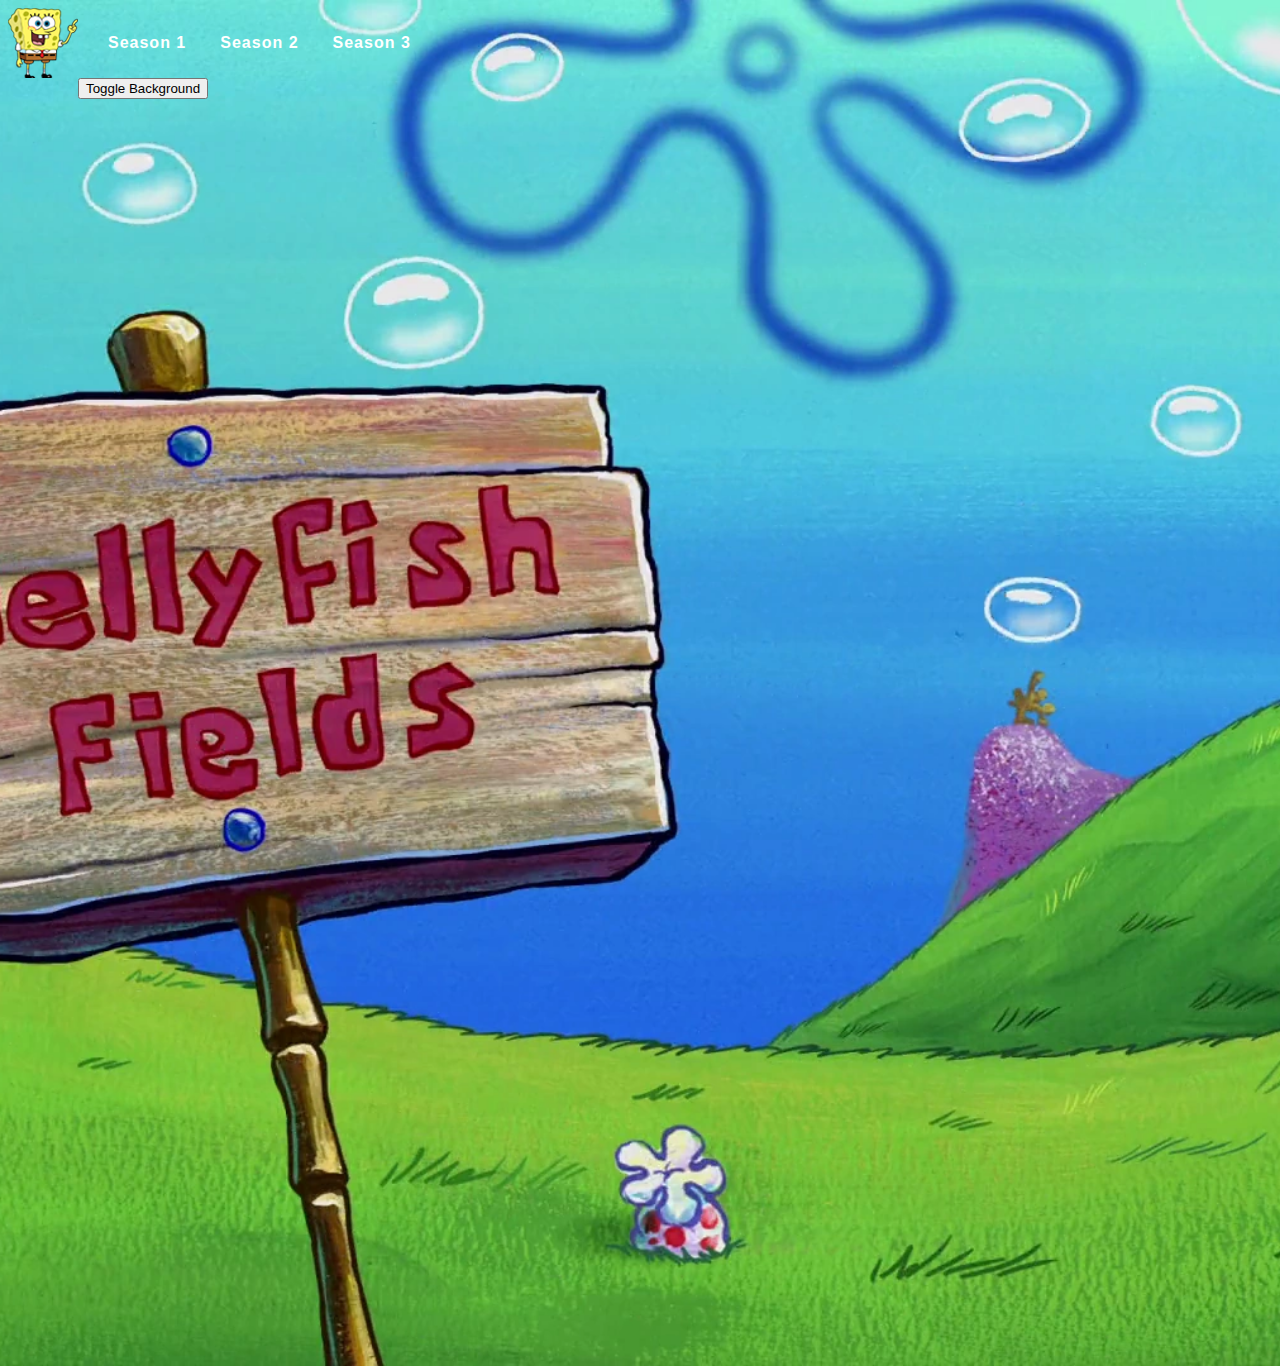
==== index.html @ 31407a03 "s" ====
<!DOCTYPE html>
<html>
    <head>
        <title>
            Nikita's website about Spongebob
        </title>
        <link rel="stylesheet" type="text/css" href="style.css">
    </head>
    <body>
        <header>
            <a class="logo" href="#"><img src="img/logo.png"></a>
            <ul class="main-nav">
                <li><a href="season1.html"><b>Season 1</b></a></li>
                <li><a href="season2.html"><b>Season 2</b></a></li>
                <li><a href="season3.html"><b>Season 3</b></a></li>
            </ul>
        </header>
        <button onclick="toggleBackground()">Toggle Background</button>

        <script src="script.js"></script>
    </body>
</html>
---- style.css ----
header {
    width: 100%;
    height: 70px;
    position: relative;
  
  }

header .logo {
    float: left;
  }


header .main-nav {
  height: 70px;
  float: left;
  margin: 0;
  padding: 0px 15px;
  line-height: 70px;
}

header .main-nav li {
    list-style-type: none;
    display: inline-block;
  }

header .main-nav li a {
  color: white;
  text-decoration: none;
  font-family: Arial, Helvetica, sans-serif;
  font-weight: 50px;
  letter-spacing: 1px;
  padding: 0px 15px;
  text-decoration:double;

}

body {
  background-image: url(img/background.png);
  height: 1350px;
  background-repeat: no-repeat;
  background-size: cover;
  background-position: center;
  background-color: rgba(106, 196, 196, 0.623);
}

.s2eps {
  display: flex;
  flex-direction: row;
  flex-wrap: wrap;
  margin-top: 15px;
}

.s2ep {
  width: 10%;
  padding: 0 5px;
  box-sizing: border-box;
  margin-bottom: 30px;
}

.s2ep img{
  width: 100%;
}

.s2ep p {
  font-size: 14px;
  color: brown;
  margin-top: 20px;
}

.s2ep h3 {
  font-size: 20px;
  color: black;
  letter-spacing: -0.4px;
  font-style: italic;
}
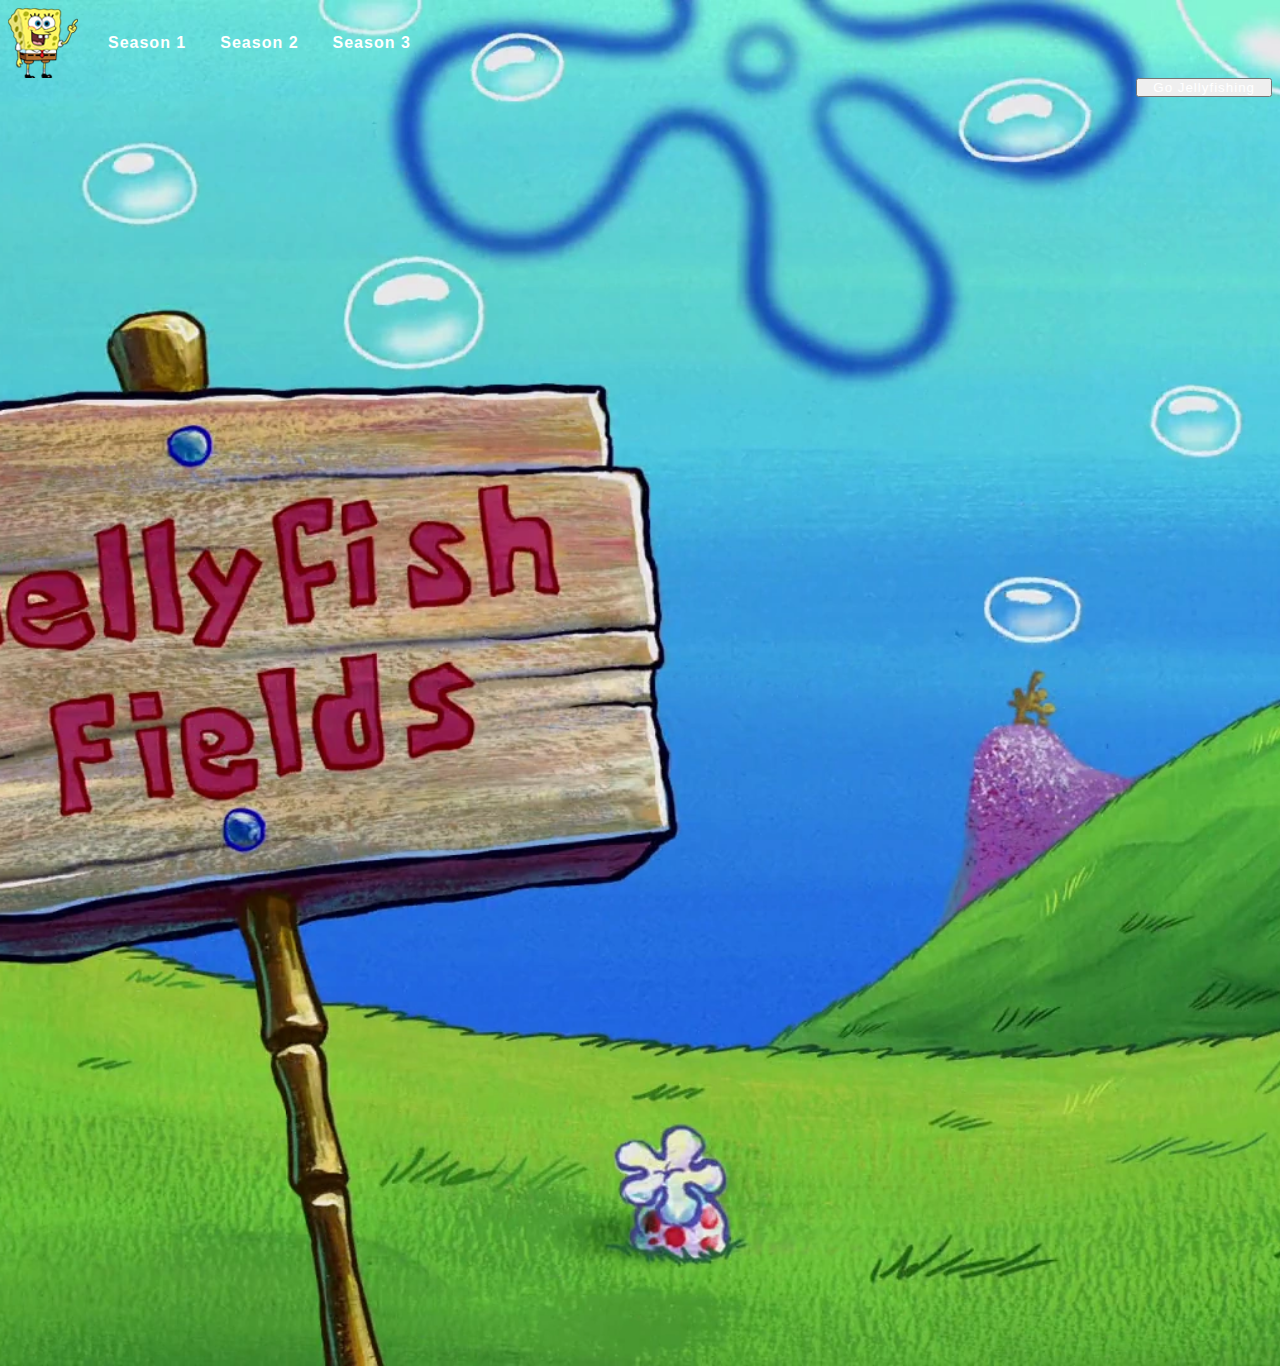
==== commit 867d7226: "s" ====
--- a/index.html
+++ b/index.html
@@ -15,7 +15,7 @@
                 <li><a href="season3.html"><b>Season 3</b></a></li>
             </ul>
         </header>
-        <button onclick="toggleBackground()">Toggle Background</button>
+        <button onclick="toggleBackground()">Go Jellyfishing</button>
 
         <script src="script.js"></script>
     </body>
--- a/style.css
+++ b/style.css
@@ -74,4 +74,17 @@
   color: black;
   letter-spacing: -0.4px;
   font-style: italic;
+}
+
+
+button {
+color: white;
+text-decoration: none;
+font-family: Arial, Helvetica, sans-serif;
+font-weight: 50px;
+letter-spacing: 1px;
+padding: 0px 15px;
+text-decoration:double;
+display: inline-block;
+float: right;
 }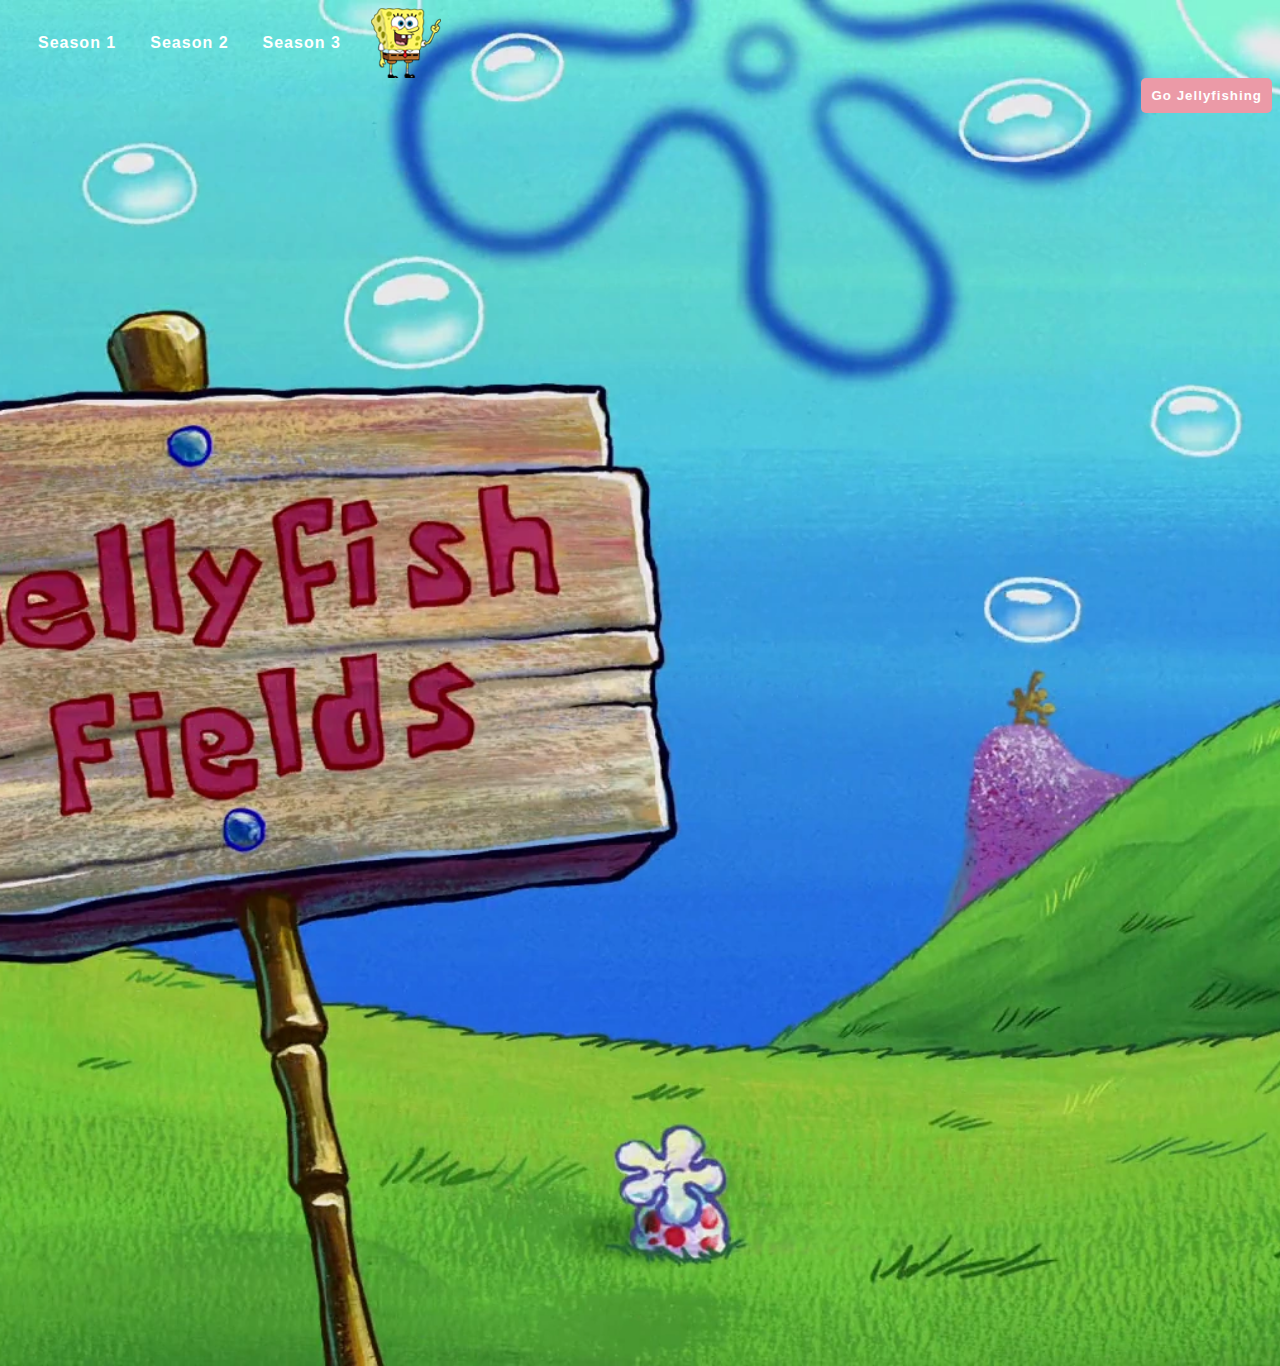
==== commit 589d6b90: "s" ====
--- a/index.html
+++ b/index.html
@@ -8,7 +8,7 @@
     </head>
     <body>
         <header>
-            <a class="logo" href="#"><img src="img/logo.png"></a>
+            <a id="logo" href="#"><img src="img/logo.png"></a>
             <ul class="main-nav">
                 <li><a href="season1.html"><b>Season 1</b></a></li>
                 <li><a href="season2.html"><b>Season 2</b></a></li>
--- a/style.css
+++ b/style.css
@@ -1,7 +1,7 @@
 
 
 header {
-    width: 100%;
+    width: 50%;
     height: 70px;
     position: relative;
   
@@ -9,6 +9,7 @@
 
 header .logo {
     float: left;
+    cursor: pointer;
   }
 
 
@@ -32,7 +33,7 @@
   font-weight: 50px;
   letter-spacing: 1px;
   padding: 0px 15px;
-  text-decoration:double;
+
 
 }
 
@@ -78,13 +79,20 @@
 
 
 button {
+text-decoration: none;
 color: white;
-text-decoration: none;
+background-color: rgb(235, 154, 167);
 font-family: Arial, Helvetica, sans-serif;
 font-weight: 50px;
+font-weight: bold;
 letter-spacing: 1px;
-padding: 0px 15px;
-text-decoration:double;
-display: inline-block;
+padding: 10px 10px;
+
+top: 0;
 float: right;
+
+
+cursor: pointer;
+border: none;
+border-radius: 5px;
 }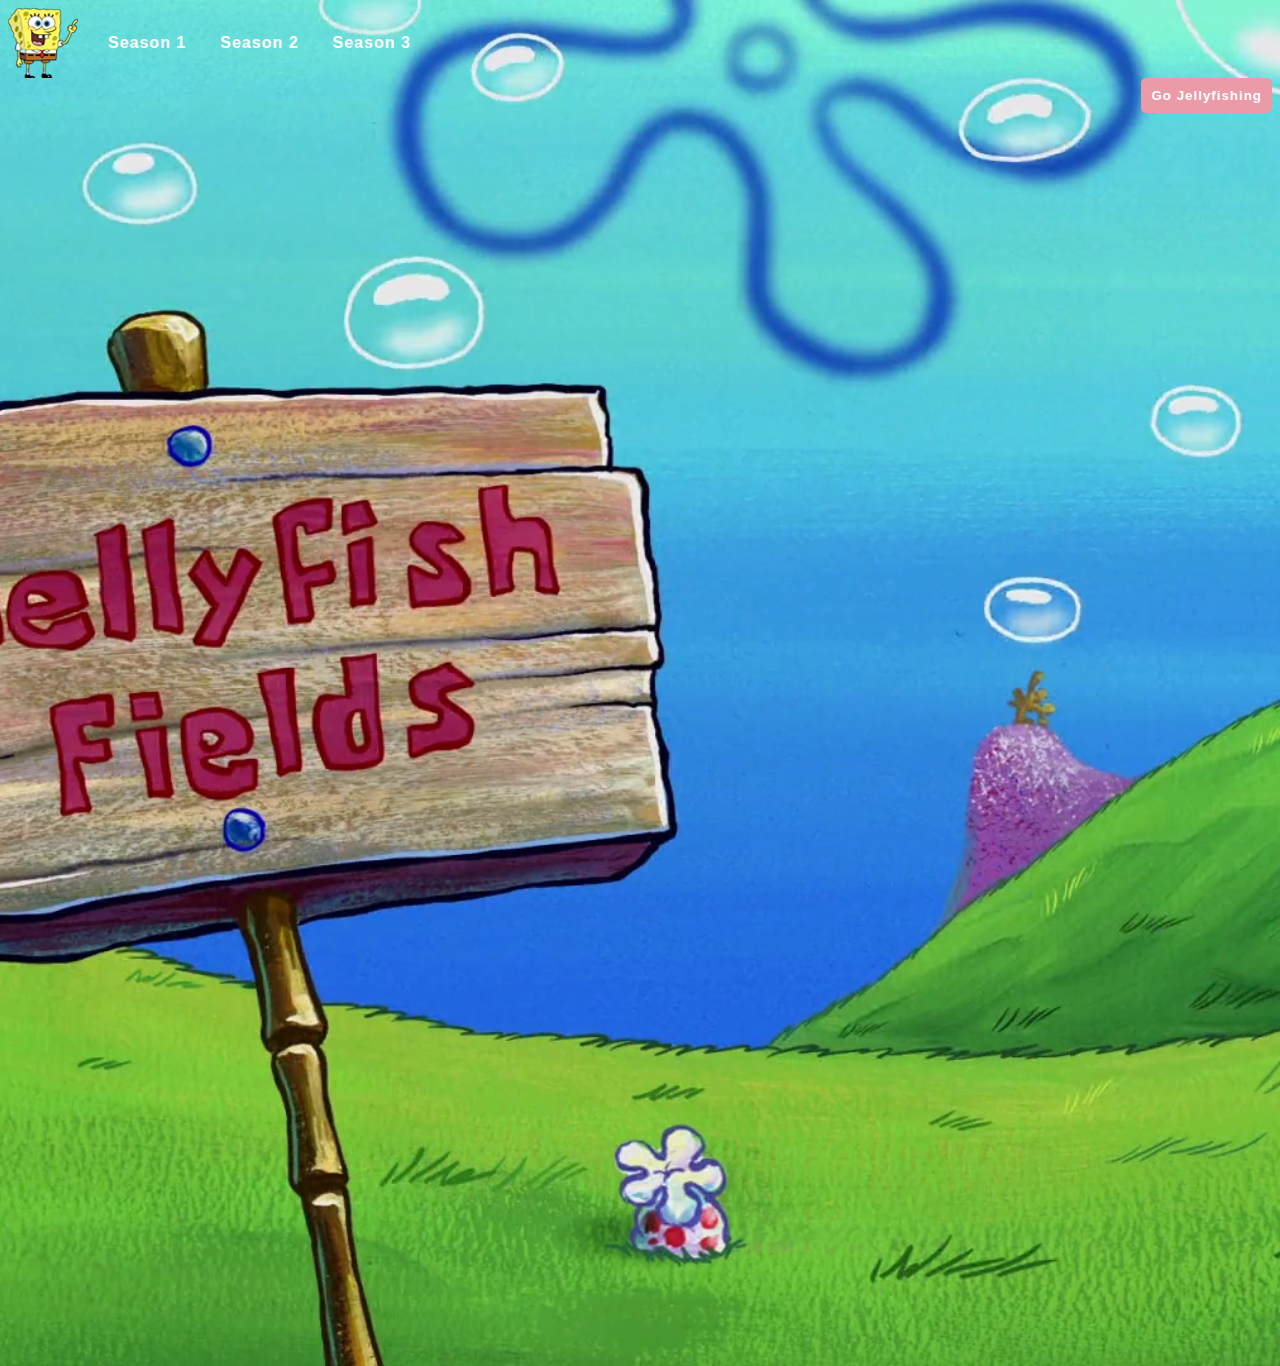
==== commit ad2e19dc: "s" ====
--- a/index.html
+++ b/index.html
@@ -8,7 +8,7 @@
     </head>
     <body>
         <header>
-            <a id="logo" href="#"><img src="img/logo.png"></a>
+            <a class="logo" href="#"><img src="img/logo.png"></a>
             <ul class="main-nav">
                 <li><a href="season1.html"><b>Season 1</b></a></li>
                 <li><a href="season2.html"><b>Season 2</b></a></li>
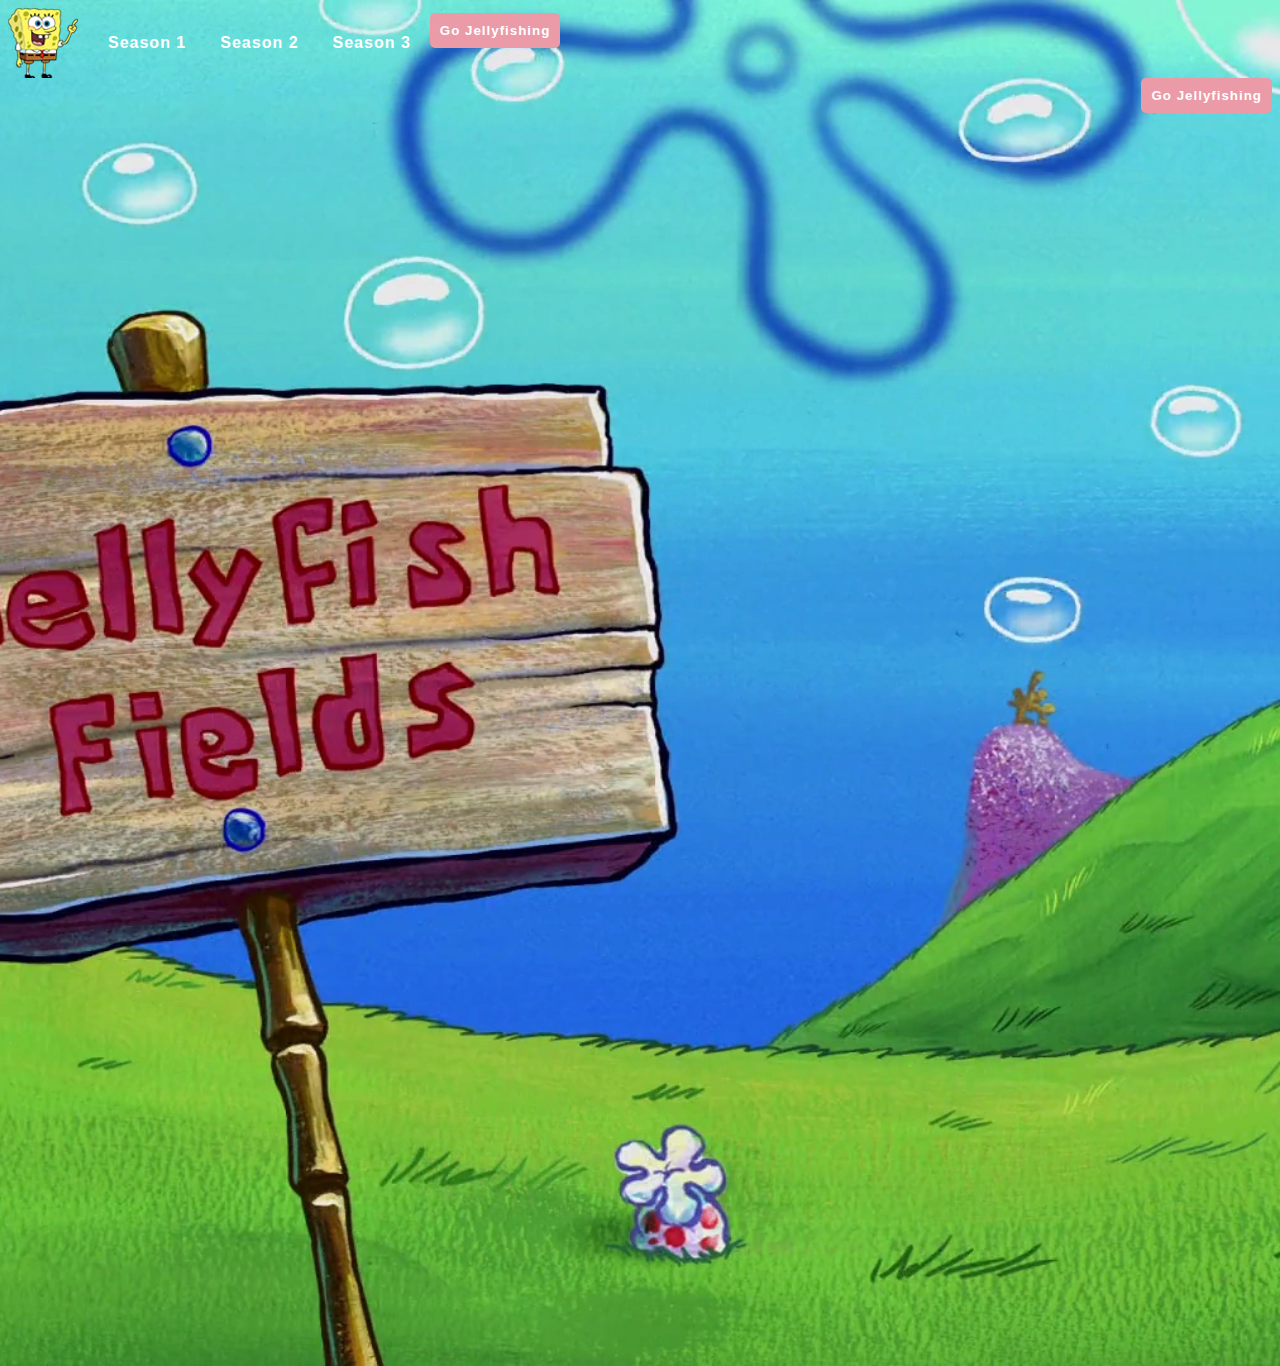
==== commit fd3dfc22: "s" ====
--- a/index.html
+++ b/index.html
@@ -13,6 +13,7 @@
                 <li><a href="season1.html"><b>Season 1</b></a></li>
                 <li><a href="season2.html"><b>Season 2</b></a></li>
                 <li><a href="season3.html"><b>Season 3</b></a></li>
+                <li><button onclick="toggleBackground()">Go Jellyfishing</button></li>
             </ul>
         </header>
         <button onclick="toggleBackground()">Go Jellyfishing</button>
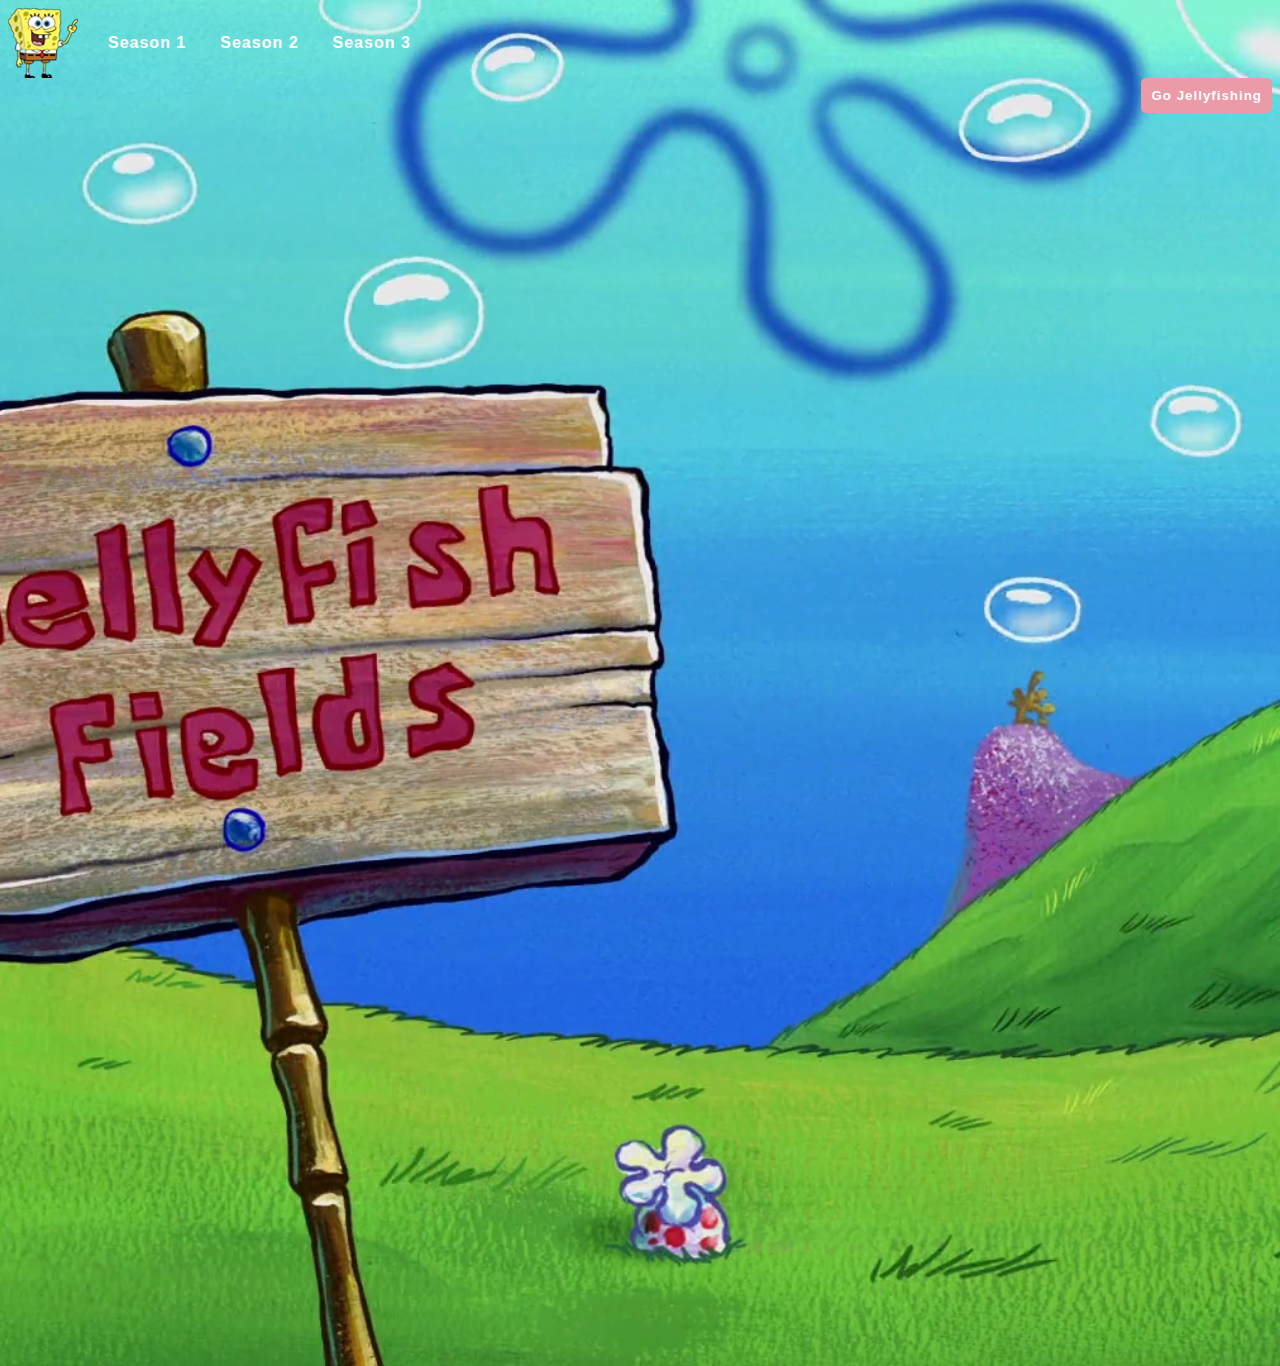
==== commit ecbb90d8: "s" ====
--- a/index.html
+++ b/index.html
@@ -13,7 +13,6 @@
                 <li><a href="season1.html"><b>Season 1</b></a></li>
                 <li><a href="season2.html"><b>Season 2</b></a></li>
                 <li><a href="season3.html"><b>Season 3</b></a></li>
-                <li><button onclick="toggleBackground()">Go Jellyfishing</button></li>
             </ul>
         </header>
         <button onclick="toggleBackground()">Go Jellyfishing</button>
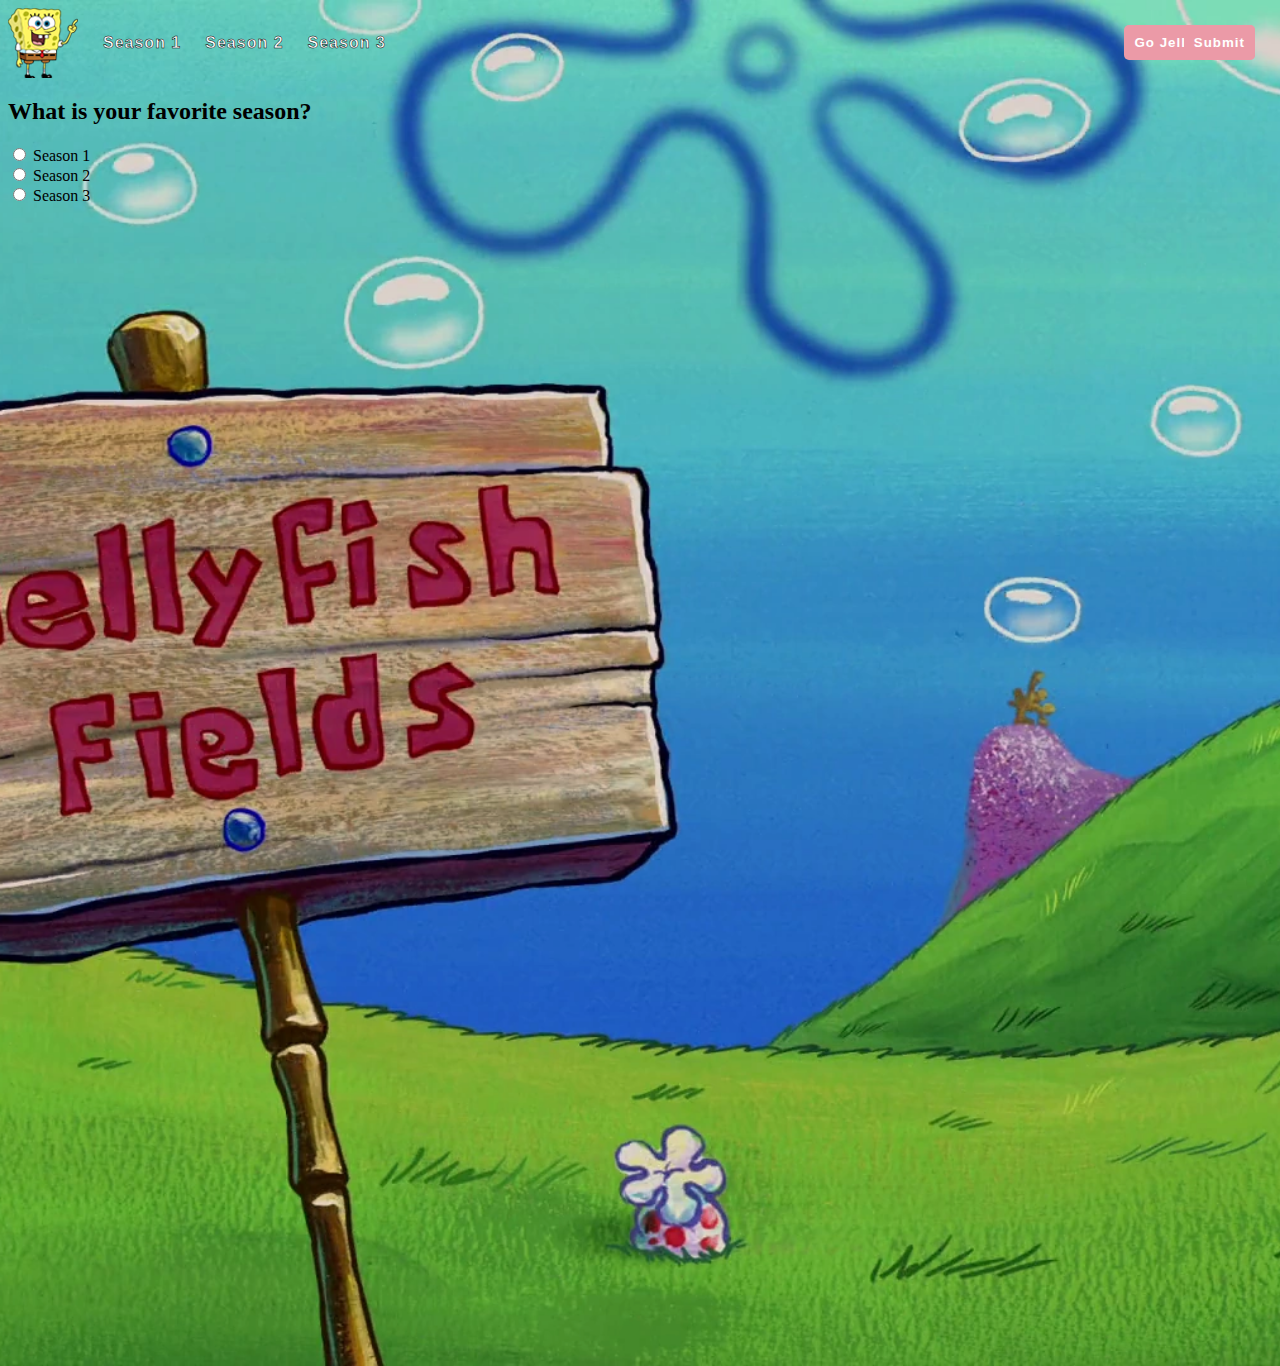
==== commit f2ed2a55: "s" ====
--- a/index.html
+++ b/index.html
@@ -17,6 +17,32 @@
         </header>
         <button onclick="toggleBackground()">Go Jellyfishing</button>
 
+
+
+
+        
+        <div class="survey-container">
+            <h2>What is your favorite season?</h2>
+            <form id="surveyForm">
+                <input type="radio" id="season1" name="season" value="1">
+                <label for="season1">Season 1</label><br>
+    
+                <input type="radio" id="season2" name="season" value="2">
+                <label for="season2">Season 2</label><br>
+    
+                <input type="radio" id="season3" name="season" value="3">
+                <label for="season3">Season 3</label><br>
+    
+                <button type="submit" id="submitButton">Submit</button>
+            </form>
+        </div>
+    
+        <div id="popup" class="popup">
+            <p>Your submission has been received!</p>
+            <button id="closePopup">Close</button>
+        </div>
+
+
         <script src="script.js"></script>
     </body>
 </html>
--- a/style.css
+++ b/style.css
@@ -32,8 +32,9 @@
   font-family: Arial, Helvetica, sans-serif;
   font-weight: 50px;
   letter-spacing: 1px;
-  padding: 0px 15px;
+  padding: 10px 10px;
 
+  -webkit-text-stroke: 0.5px black;
 
 }
 
@@ -88,11 +89,29 @@
 letter-spacing: 1px;
 padding: 10px 10px;
 
-top: 0;
-float: right;
-
+position: absolute;
+top: 25px;
+right: 25px;
 
 cursor: pointer;
 border: none;
 border-radius: 5px;
+}
+
+
+
+
+
+
+#popup {
+  display: none;
+  position: fixed;
+  top: 50%;
+  left: 50%;
+  transform: translate(-50%, -50%);
+  background: rgba(0, 0, 0, 0.7);
+  color: white;
+  padding: 20px;
+  border-radius: 8px;
+  text-align: center;
 }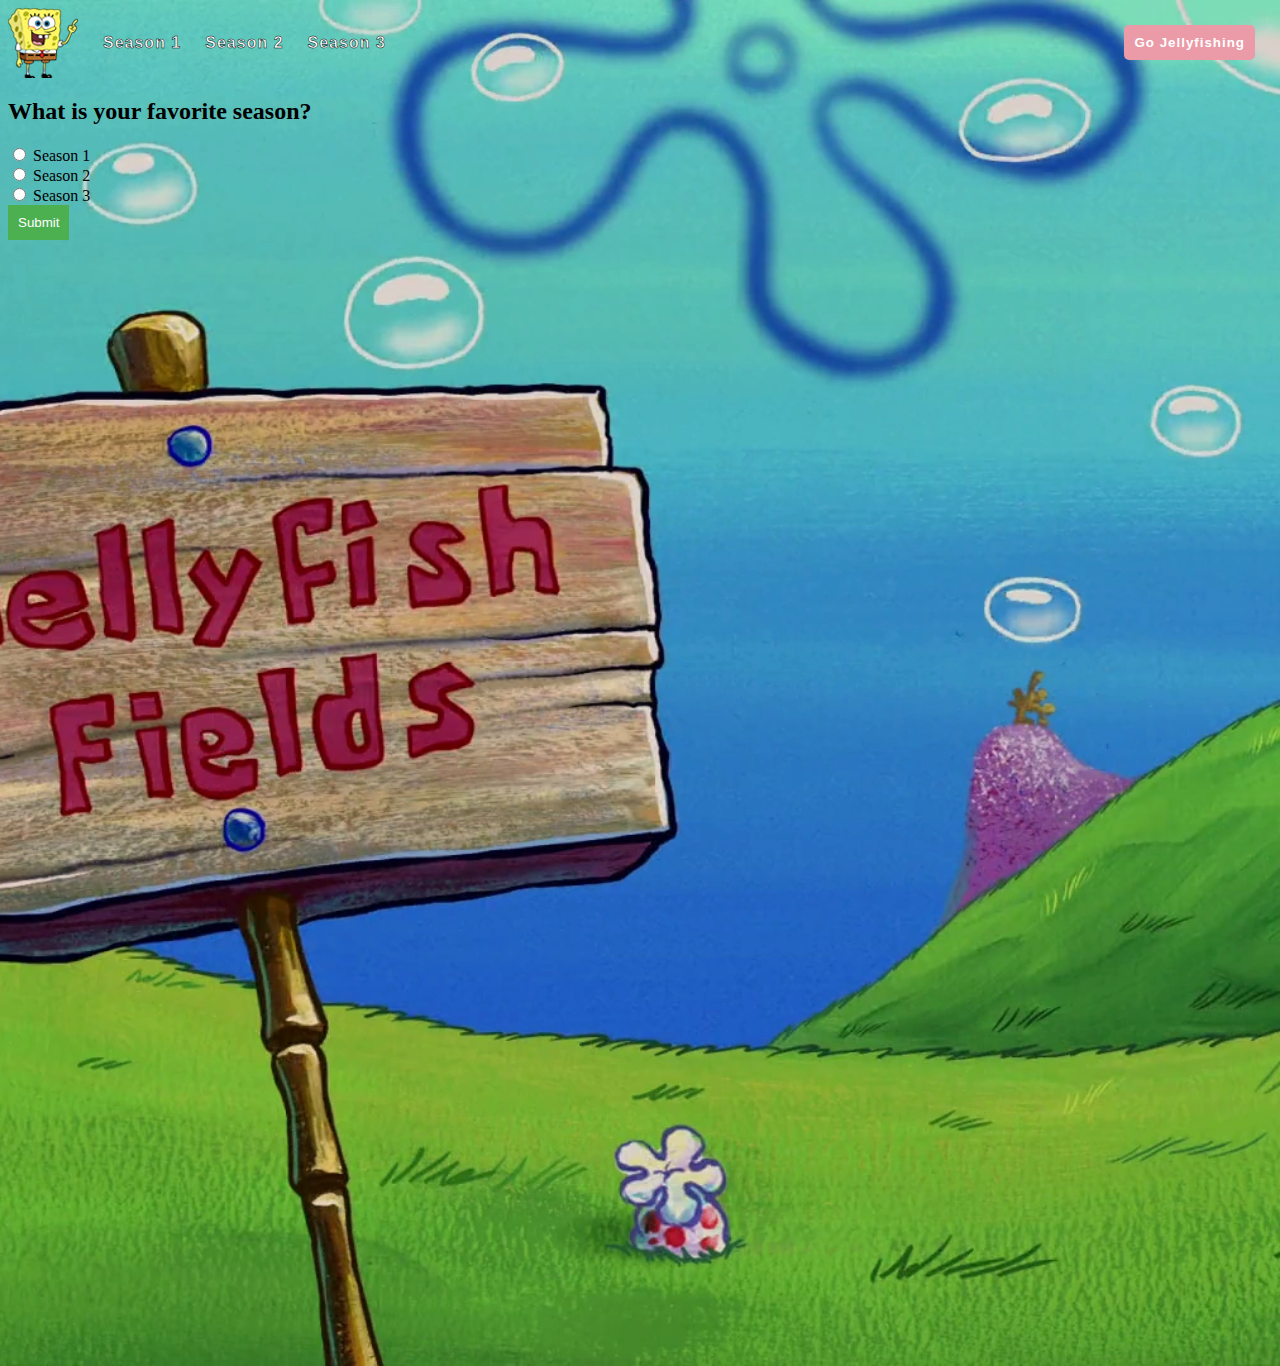
==== commit 9ca5850b: "s" ====
--- a/index.html
+++ b/index.html
@@ -15,12 +15,12 @@
                 <li><a href="season3.html"><b>Season 3</b></a></li>
             </ul>
         </header>
-        <button onclick="toggleBackground()">Go Jellyfishing</button>
+        <button id="jellyfishButton" onclick="toggleBackground()">Go Jellyfishing</button>
 
 
 
 
-        
+
         <div class="survey-container">
             <h2>What is your favorite season?</h2>
             <form id="surveyForm">
--- a/style.css
+++ b/style.css
@@ -79,7 +79,7 @@
 }
 
 
-button {
+#jellyfishButton {
 text-decoration: none;
 color: white;
 background-color: rgb(235, 154, 167);
@@ -114,4 +114,12 @@
   padding: 20px;
   border-radius: 8px;
   text-align: center;
+}
+
+#submitButton {
+  background-color: #4CAF50;
+  color: white;
+  border: none;
+  padding: 10px;
+  cursor: pointer;
 }